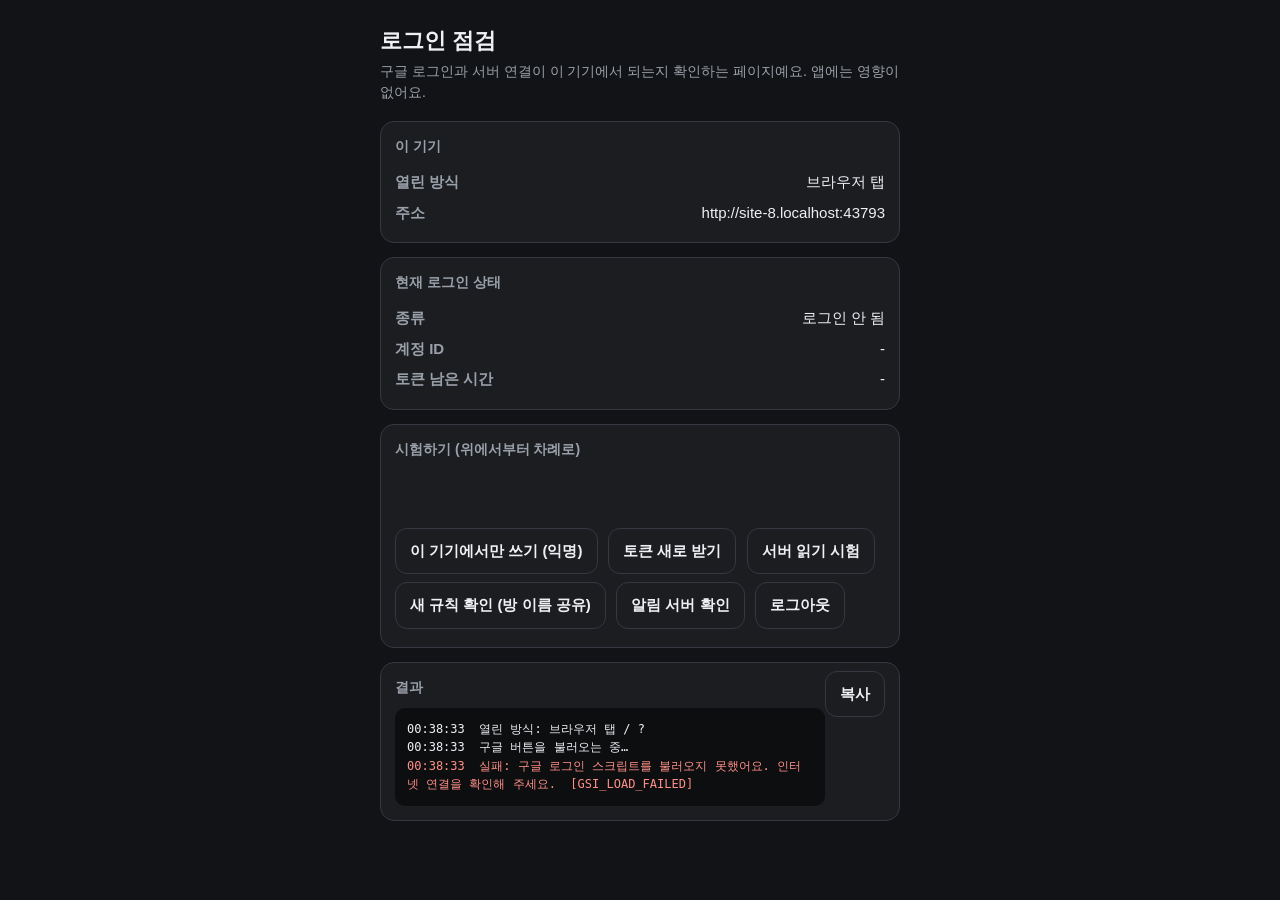
==== auth-test.html @ 1d43ffe3 "국어·수학 창 열 때 흰 화면 번쩍임 제거(불러온 뒤 부드럽게 나타남)" ====
<!DOCTYPE html>
<html lang="ko">
<head>
<meta charset="utf-8">
<meta name="viewport" content="width=device-width, initial-scale=1, viewport-fit=cover">
<title>로그인 점검</title>
<meta name="robots" content="noindex">
<meta name="apple-mobile-web-app-capable" content="yes">
<meta name="apple-mobile-web-app-title" content="로그인 점검">
<meta name="apple-mobile-web-app-status-bar-style" content="black">
<style>
  :root { color-scheme: dark; --line: #343840; --muted: #9aa0aa; --accent: #3d8bfd; }
  * { box-sizing: border-box; }
  body { margin: 0; padding: max(16px, env(safe-area-inset-top)) 16px 40px; background: #121316; color: #eef0f4; font: 16px/1.5 -apple-system, "Apple SD Gothic Neo", "Malgun Gothic", sans-serif; }
  main { max-width: 520px; margin: 0 auto; }
  h1 { margin: 8px 0 4px; font-size: 22px; }
  p.sub { margin: 0 0 18px; color: var(--muted); font-size: 14px; }
  section { margin: 0 0 14px; padding: 14px; border: 1px solid var(--line); border-radius: 14px; background: #1b1d21; }
  h2 { margin: 0 0 10px; font-size: 14px; color: var(--muted); font-weight: 700; }
  .row { display: flex; justify-content: space-between; gap: 12px; padding: 4px 0; font-size: 15px; }
  .row b { color: var(--muted); font-weight: 600; flex: none; }
  .row span { text-align: right; overflow-wrap: anywhere; }
  button { font: inherit; font-size: 15px; font-weight: 700; padding: 11px 14px; border: 1px solid var(--line); border-radius: 12px; background: transparent; color: #eef0f4; cursor: pointer; margin: 4px 6px 4px 0; }
  button:active { border-color: var(--accent); }
  button:disabled { opacity: .45; }
  #gbtn { min-height: 44px; margin: 4px 0 10px; }
  pre { margin: 0; padding: 12px; max-height: 280px; overflow: auto; border-radius: 10px; background: #0d0e10; font: 12px/1.55 ui-monospace, Menlo, monospace; white-space: pre-wrap; overflow-wrap: anywhere; }
  .ok { color: #6fd29a; } .bad { color: #ff8f86; }
</style>
</head>
<body>
<main>
  <h1>로그인 점검</h1>
  <p class="sub">구글 로그인과 서버 연결이 이 기기에서 되는지 확인하는 페이지예요. 앱에는 영향이 없어요.</p>

  <section>
    <h2>이 기기</h2>
    <div class="row"><b>열린 방식</b><span id="mode">-</span></div>
    <div class="row"><b>주소</b><span id="origin">-</span></div>
  </section>

  <section>
    <h2>현재 로그인 상태</h2>
    <div class="row"><b>종류</b><span id="kind">로그인 안 됨</span></div>
    <div class="row"><b>계정 ID</b><span id="uid">-</span></div>
    <div class="row"><b>토큰 남은 시간</b><span id="left">-</span></div>
  </section>

  <section>
    <h2>시험하기 (위에서부터 차례로)</h2>
    <div id="gbtn"></div>
    <button id="bAnon">이 기기에서만 쓰기 (익명)</button>
    <button id="bRefresh">토큰 새로 받기</button>
    <button id="bDb">서버 읽기 시험</button>
    <button id="bRules">새 규칙 확인 (방 이름 공유)</button>
    <button id="bPush">알림 서버 확인</button>
    <button id="bOut">로그아웃</button>
  </section>

  <section>
    <h2>결과 <button id="bCopy" style="float:right;margin:-6px 0 0">복사</button></h2>
    <pre id="log">(아직 아무것도 안 했어요)</pre>
  </section>
</main>
<script src="js/auth.js?v=20261002065147"></script>
<script>
(function () {
  var DB = "https://infinitesilmo-default-rtdb.asia-southeast1.firebasedatabase.app";
  function $(id) { return document.getElementById(id); }
  var logEl = $("log"), lines = [];
  function log(t, cls) {
    var time = new Date().toTimeString().slice(0, 8);
    lines.push(time + "  " + t);
    var d = document.createElement("div"); d.textContent = time + "  " + t; if (cls) d.className = cls;
    if (lines.length === 1) logEl.textContent = "";
    logEl.appendChild(d); logEl.scrollTop = logEl.scrollHeight;
  }
  var standalone = !!(navigator.standalone || (window.matchMedia && matchMedia("(display-mode: standalone)").matches));
  $("mode").textContent = standalone ? "홈 화면 앱" : "브라우저 탭";
  $("origin").textContent = location.origin;
  log("열린 방식: " + (standalone ? "홈 화면 앱" : "브라우저 탭") + " / " + (navigator.userAgent.match(/(iPad|iPhone|Macintosh|Windows|Android)[^)]*/) || ["?"])[0]);
  function render() {
    $("kind").textContent = fbAuth ? (fbAuth.kind === "google" ? "구글 계정" : "이 기기에서만 (익명)") : "로그인 안 됨";
    $("uid").textContent = fbAuth ? fbAuth.uid.slice(0, 6) + "…" + fbAuth.uid.slice(-4) : "-";
    var s = fbAuth ? Math.round((fbAuth.exp - Date.now()) / 1000) : 0;
    $("left").textContent = fbAuth ? (s > 0 ? Math.floor(s / 60) + "분 " + (s % 60) + "초" : "만료됨 (다음 요청 때 자동 갱신)") : "-";
  }
  setInterval(render, 1000); render();
  function done(a) { log("로그인 성공: " + (a.kind === "google" ? "구글 계정" : "익명") + ", 계정 ID " + a.uid.slice(0, 6) + "…", "ok"); render(); }
  function fail(e) { log("실패: " + authErrorText(e) + "  [" + (e && e.message) + "]", "bad"); }
  log("구글 버튼을 불러오는 중…");
  authRenderGoogleButton($("gbtn"), done, fail).then(function () { if ($("gbtn").children.length) log("구글 버튼을 불러왔어요. 눌러서 로그인해 보세요.", "ok"); });
  $("bAnon").onclick = function () { log("익명 로그인 요청…"); authSignInAnonymous().then(done, fail); };
  $("bRefresh").onclick = function () { if (!fbAuth) { log("먼저 로그인해 주세요.", "bad"); return; } log("토큰 갱신 요청…"); authRefresh().then(function (a) { log("갱신 성공. 새 토큰 " + Math.round((a.exp - Date.now()) / 60000) + "분짜리", "ok"); render(); }, fail); };
  $("bDb").onclick = function () {
    if (!fbAuth) { log("먼저 로그인해 주세요.", "bad"); return; }
    log("서버 읽기 요청…");
    authToken().then(function (t) {
      return fetch(DB + "/_authtest.json?auth=" + encodeURIComponent(t)).then(function (r) { return r.text().then(function (b) { return { r: r, b: b }; }); });
    }).then(function (x) {
      var ok = x.r.ok;
      log("서버 응답 " + x.r.status + " " + (x.b || "").slice(0, 120), ok ? "ok" : "bad");
      if (!ok && /expired|invalid|malformed/i.test(x.b)) log("→ 로그인 토큰을 서버가 받아들이지 않았어요.", "bad");
      else if (!ok) log("→ 로그인은 인정됐지만 이 경로의 서버 규칙이 막고 있어요. (아직 규칙을 바꾸기 전이면 정상일 수 있어요)");
      else log("→ 서버가 로그인 토큰을 받아들였어요.", "ok");
    }, fail);
  };
  $("bRules").onclick = function () {
    if (!fbAuth) { log("먼저 로그인해 주세요.", "bad"); return; }
    var code = "chk" + Math.random().toString(36).slice(2, 10), base = DB + "/v2/rooms/" + code, uid = fbAuth.uid;
    function call(tok, method, path, body) {
      return fetch(base + path + ".json?auth=" + encodeURIComponent(tok), { method: method, headers: { "Content-Type": "application/json" }, body: body === undefined ? undefined : JSON.stringify(body) })
        .then(function (r) { return r.text().then(function (b) { return { s: r.status, b: b }; }); });
    }
    log("새 규칙 확인: 임시 방(" + code + ")을 만들어 시험합니다…");
    authToken().then(function (t) {
      return call(t, "PUT", "/meta", { host: uid }).then(function (a) {
        log("① 방 정보 만들기 → " + a.s, a.s === 200 ? "ok" : "bad");
        if (a.s !== 200) { log("→ v2 규칙이 아직 게시되지 않았거나 문법 오류로 적용되지 않았어요.", "bad"); return; }
        return call(t, "PUT", "/members/" + uid, { name: "점검", day: "2000-01-01", share: false }).then(function (m) {      // 방 이름은 방 멤버만 쓸 수 있으므로 먼저 멤버로 등록
          log("② 방 멤버로 등록 → " + m.s, m.s === 200 ? "ok" : "bad");
          return call(t, "PUT", "/meta/title", "규칙확인").then(function (b) {
            log("③ 방 이름(title) 쓰기 → " + b.s, b.s === 200 ? "ok" : "bad");
            return call(t, "DELETE", "/members/" + uid).then(function () { return call(t, "DELETE", "/meta"); }).then(function (d) {
              log("④ 임시 방 지우기 → " + d.s, d.s === 200 ? "ok" : "bad");
              if (m.s !== 200) log("→ 점검을 끝까지 못 했어요. 위 ②의 응답 코드를 알려 주세요.", "bad");
              else if (b.s === 200) log("→ 새 규칙이 게시돼 있어요. (방 이름 공유 가능)", "ok");
              else log("→ 옛 규칙이에요. 새 규칙 전체를 다시 붙여넣어 게시해 주세요. (방 이름이 이 기기에만 저장돼요)", "bad");
            });
          });
        });
      });
    }).then(null, fail);
  };
  $("bPush").onclick = function () {
    if (!fbAuth) { log("먼저 로그인해 주세요.", "bad"); return; }
    log("알림 서버 확인 요청…");
    authToken().then(function (t) {
      return fetch("https://silmo-push.danny0119n.workers.dev/notify", { method: "POST", headers: { "Content-Type": "text/plain" }, body: JSON.stringify({ room: "zzzzzzzz", to: "ZZZZZZZZZZZZZZZZZZZZZZZZZZZZ", text: "점검", token: t }) })
        .then(function (r) { return r.text().then(function (b) { return { r: r, b: b }; }); });
    }).then(function (x) {
      log("알림 서버 응답 " + x.r.status + " " + (x.b || "").slice(0, 100), (x.r.status === 403) ? "ok" : "bad");
      if (x.r.status === 403 && /not a member/.test(x.b)) log("→ 새 알림 서버가 적용돼 있어요. (방 멤버가 아니라서 거절된 것이 정상)", "ok");
      else if (x.r.status === 400) log("→ 아직 옛 알림 서버예요. 배포가 끝나려면 1~2분 기다린 뒤 다시 눌러 보세요.", "bad");
      else log("→ 예상 밖의 응답이에요. 이 결과를 그대로 알려 주세요.", "bad");
    }, function (e) { log("알림 서버에 연결하지 못했어요: " + (e && e.message), "bad"); });
  };
  $("bOut").onclick = function () { authSignOut(); log("로그아웃했어요."); render(); };
  $("bCopy").onclick = function () {
    var t = lines.join("\n"), b = this;
    function okc() { b.textContent = "복사했어요"; setTimeout(function () { b.textContent = "복사"; }, 1500); }
    try { navigator.clipboard.writeText(t).then(okc, function () { getSelection().selectAllChildren(logEl); }); } catch (e) { getSelection().selectAllChildren(logEl); }
  };
})();
</script>
</body>
</html>
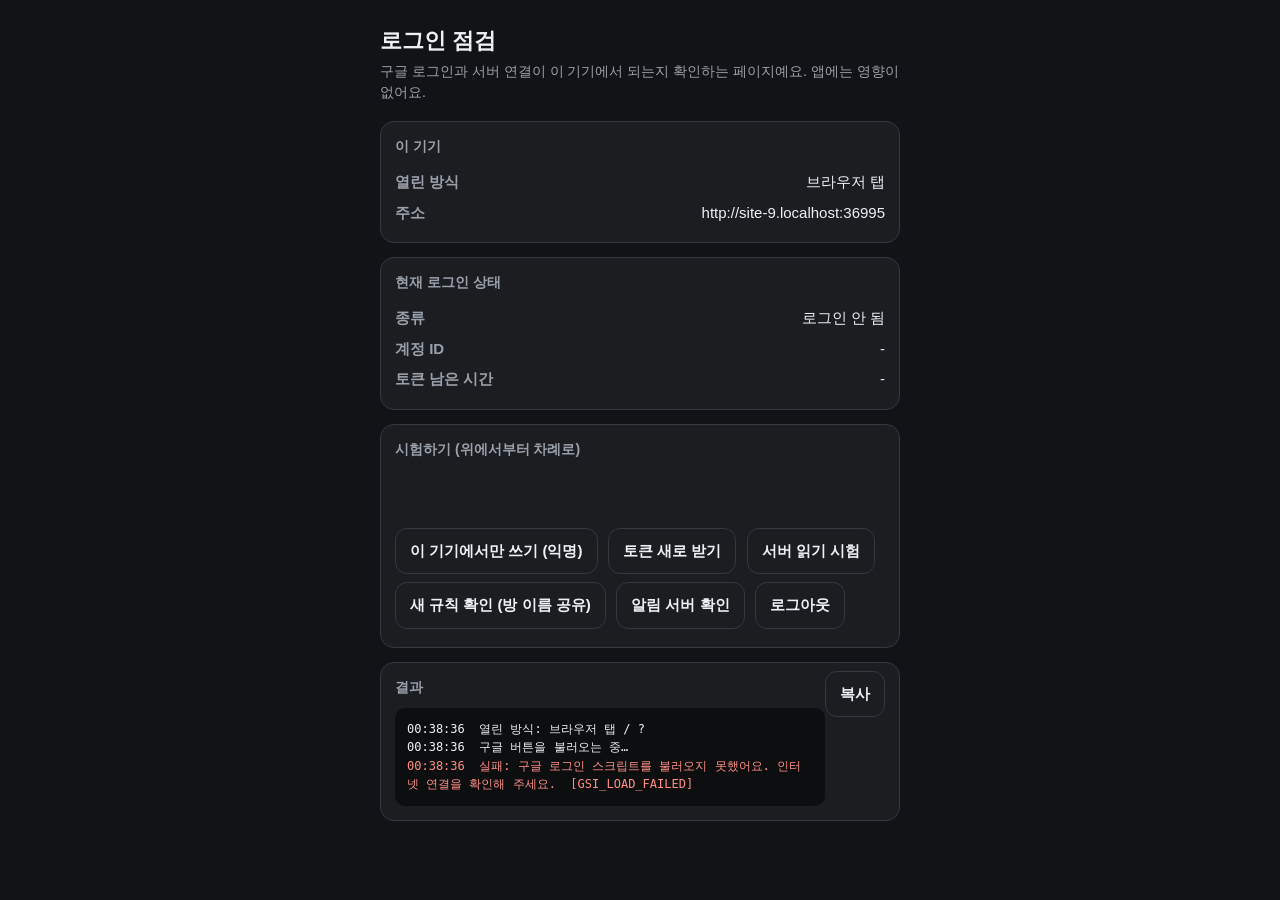
==== commit cc30d574: "국어·수학 창 미리 불러 두기: 열 때 로딩·흰 화면 없이 바로 표시, 홈 화면 앱은 전체화면 전환 생략" ====
--- a/auth-test.html
+++ b/auth-test.html
@@ -62,7 +62,7 @@
     <pre id="log">(아직 아무것도 안 했어요)</pre>
   </section>
 </main>
-<script src="js/auth.js?v=20261002065147"></script>
+<script src="js/auth.js?v=20261002065425"></script>
 <script>
 (function () {
   var DB = "https://infinitesilmo-default-rtdb.asia-southeast1.firebasedatabase.app";
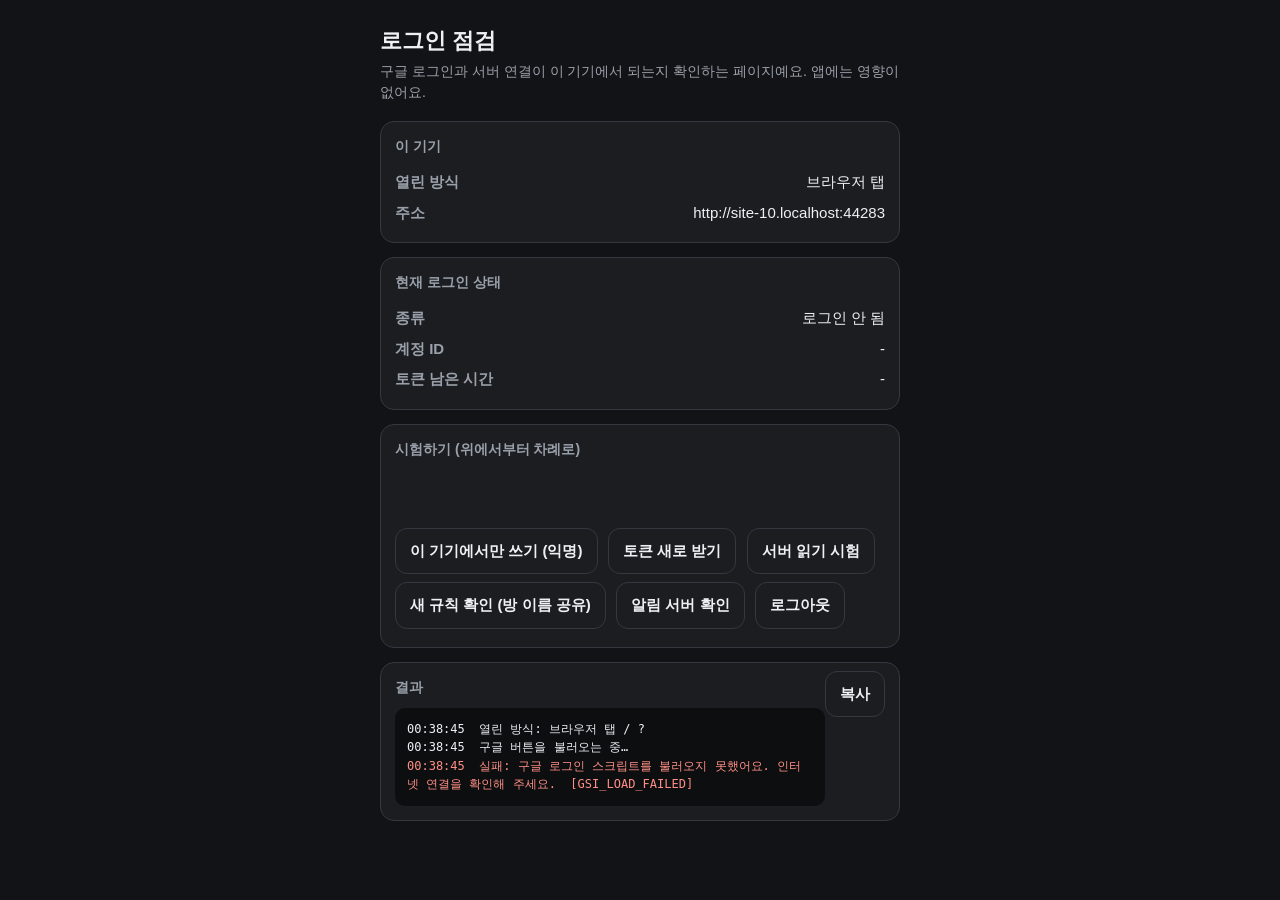
==== commit 86885777: "채팅 사진 보내기(압축 JPEG, 규칙 i 칸 추가), 사진이 있는 대화는 새 메시지만 받기" ====
--- a/auth-test.html
+++ b/auth-test.html
@@ -62,7 +62,7 @@
     <pre id="log">(아직 아무것도 안 했어요)</pre>
   </section>
 </main>
-<script src="js/auth.js?v=20261002065425"></script>
+<script src="js/auth.js?v=20261002071203"></script>
 <script>
 (function () {
   var DB = "https://infinitesilmo-default-rtdb.asia-southeast1.firebasedatabase.app";
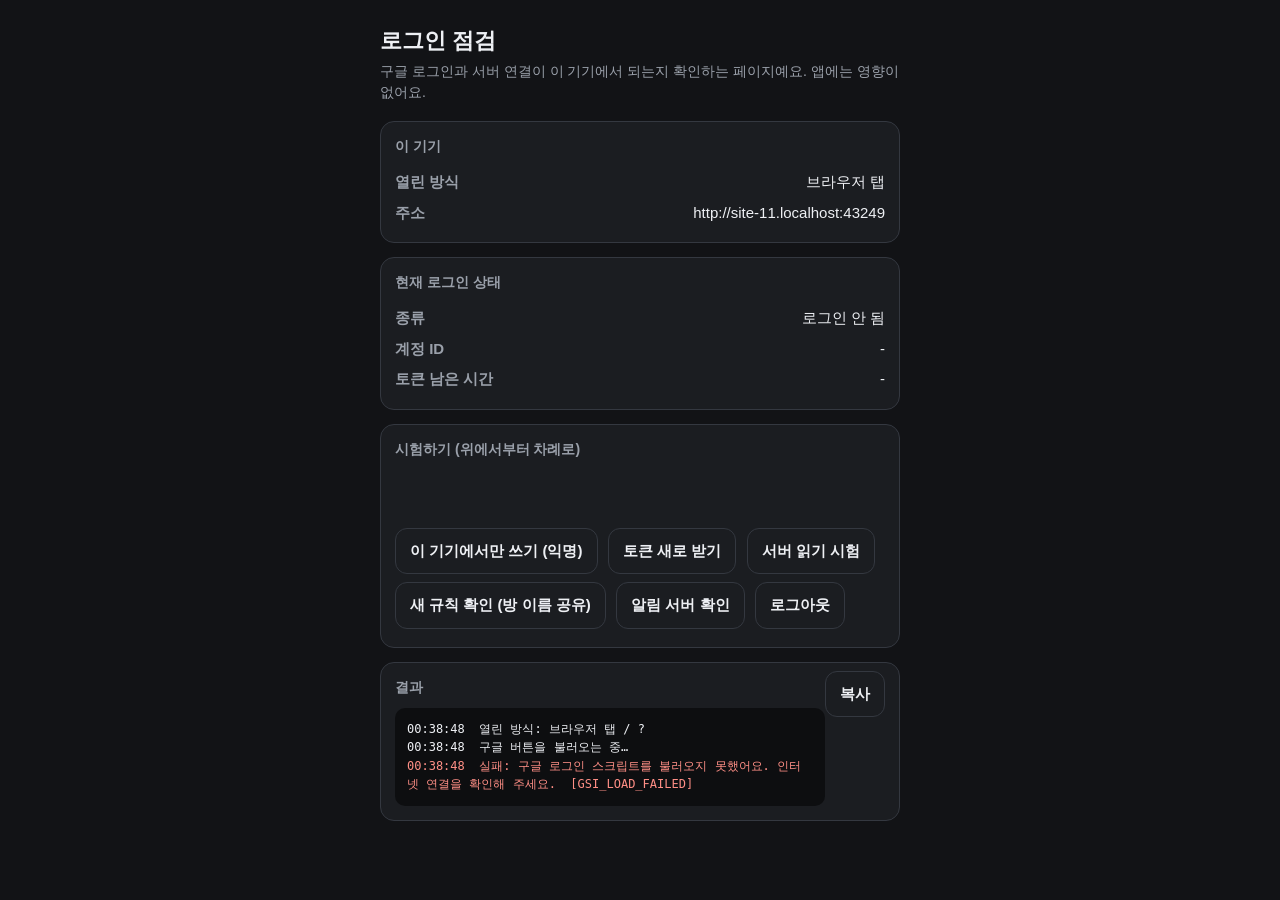
==== commit 33681acf: "채팅 사진: 고르면 입력줄 위에 미리보기로 띄우고 보내기를 눌러야 전송" ====
--- a/auth-test.html
+++ b/auth-test.html
@@ -62,7 +62,7 @@
     <pre id="log">(아직 아무것도 안 했어요)</pre>
   </section>
 </main>
-<script src="js/auth.js?v=20261002071203"></script>
+<script src="js/auth.js?v=20261002072512"></script>
 <script>
 (function () {
   var DB = "https://infinitesilmo-default-rtdb.asia-southeast1.firebasedatabase.app";
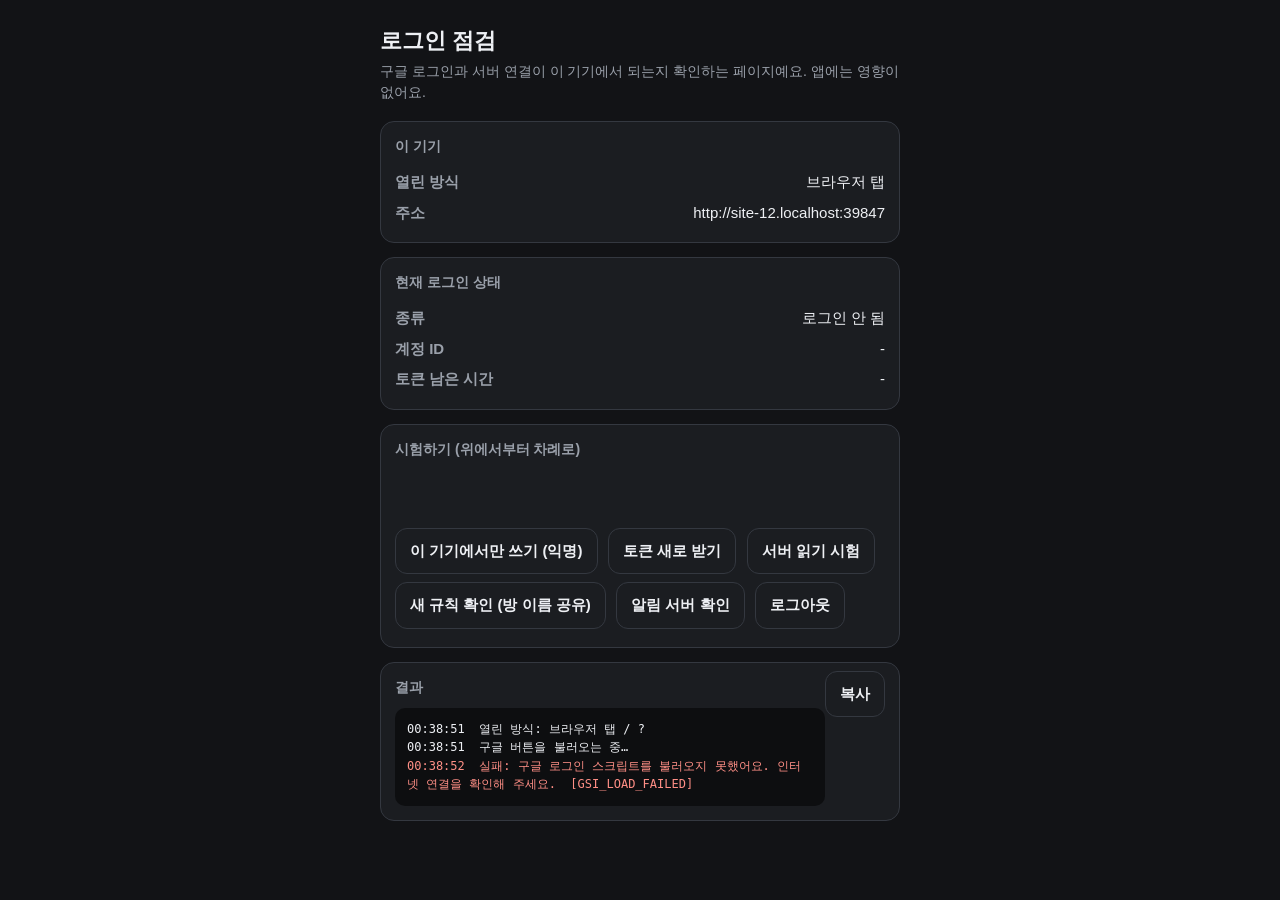
==== commit 6c865960: "채팅 사진: 새 메시지만 받을 때 기기 시계 차이를 견디게 하고, 읽음 표시는 쌓인 상대 메시지 전체 기준으로" ====
--- a/auth-test.html
+++ b/auth-test.html
@@ -62,7 +62,7 @@
     <pre id="log">(아직 아무것도 안 했어요)</pre>
   </section>
 </main>
-<script src="js/auth.js?v=20261002072512"></script>
+<script src="js/auth.js?v=20261002073142"></script>
 <script>
 (function () {
   var DB = "https://infinitesilmo-default-rtdb.asia-southeast1.firebasedatabase.app";
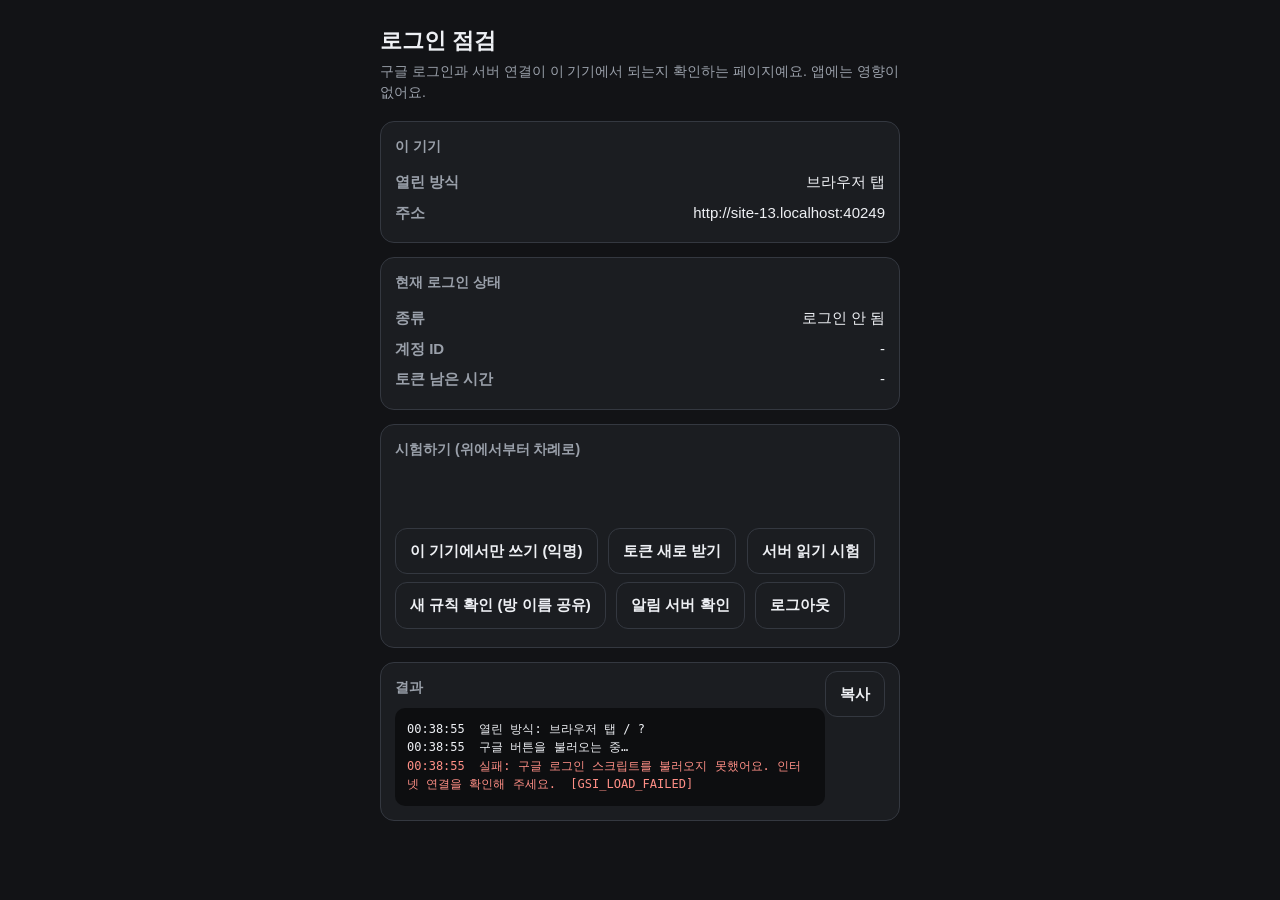
==== commit 37e34146: "채팅 사진을 눌러도 키보드가 내려가지 않게" ====
--- a/auth-test.html
+++ b/auth-test.html
@@ -62,7 +62,7 @@
     <pre id="log">(아직 아무것도 안 했어요)</pre>
   </section>
 </main>
-<script src="js/auth.js?v=20261002073142"></script>
+<script src="js/auth.js?v=20261002073748"></script>
 <script>
 (function () {
   var DB = "https://infinitesilmo-default-rtdb.asia-southeast1.firebasedatabase.app";
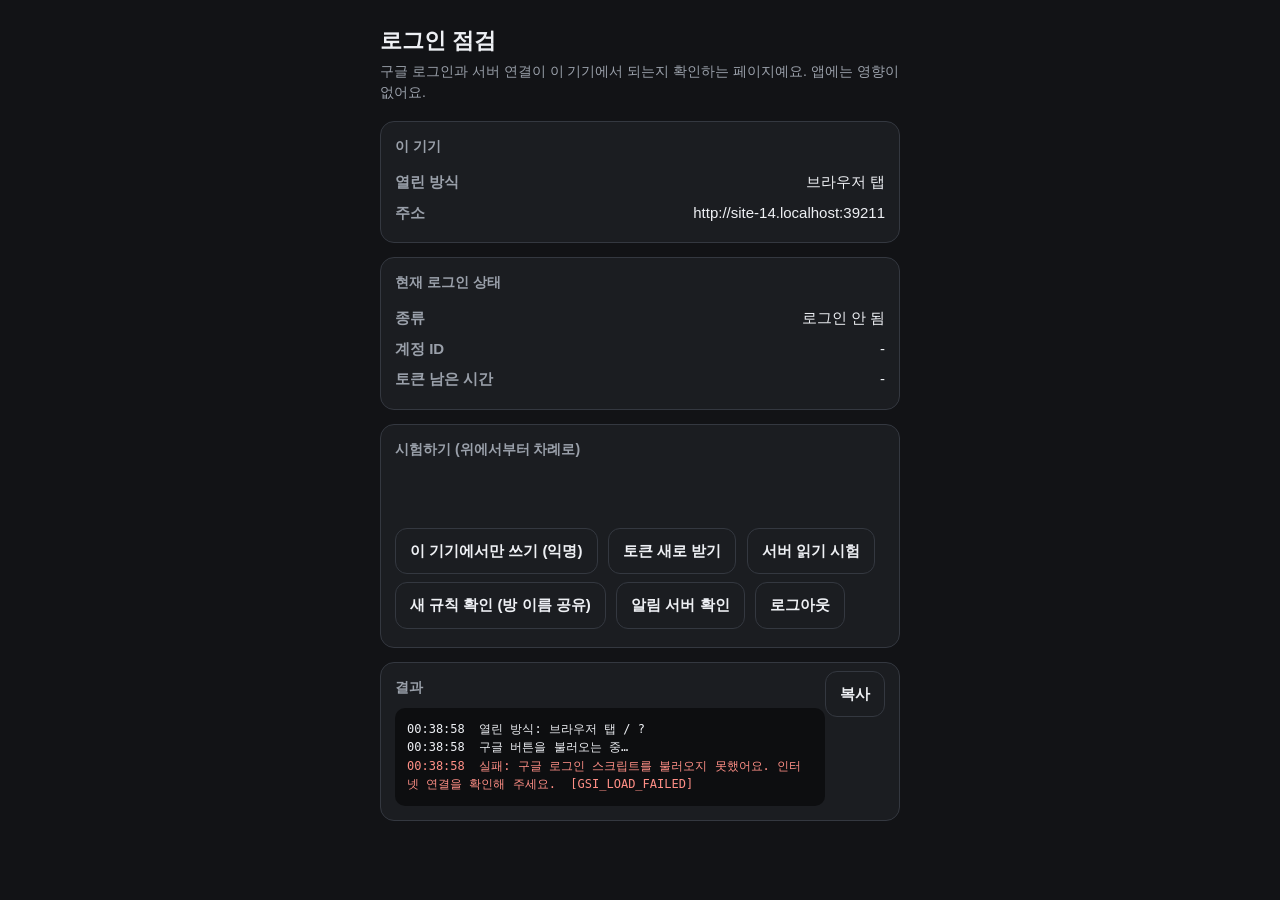
==== commit 0121884a: "시계 왼쪽 아래 버튼으로 버전 1 시계 모양 전환" ====
--- a/auth-test.html
+++ b/auth-test.html
@@ -62,7 +62,7 @@
     <pre id="log">(아직 아무것도 안 했어요)</pre>
   </section>
 </main>
-<script src="js/auth.js?v=20261002073748"></script>
+<script src="js/auth.js?v=20261002135522"></script>
 <script>
 (function () {
   var DB = "https://infinitesilmo-default-rtdb.asia-southeast1.firebasedatabase.app";
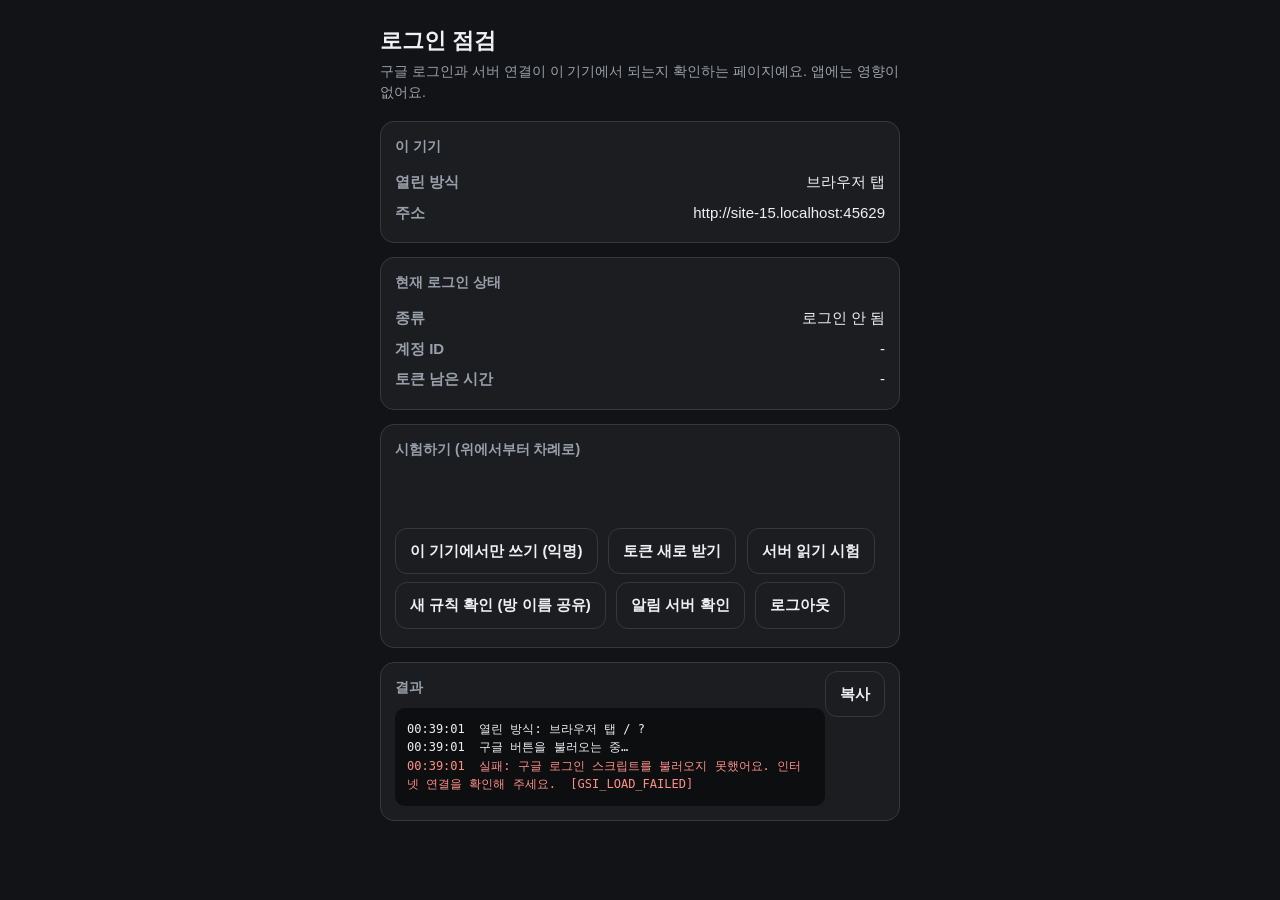
==== commit 2779589e: "시계 모양 전환을 슬라이드 스위치로 교체, 국어·수학 시계에도 추가" ====
--- a/auth-test.html
+++ b/auth-test.html
@@ -62,7 +62,7 @@
     <pre id="log">(아직 아무것도 안 했어요)</pre>
   </section>
 </main>
-<script src="js/auth.js?v=20261002135522"></script>
+<script src="js/auth.js?v=20261002135938"></script>
 <script>
 (function () {
   var DB = "https://infinitesilmo-default-rtdb.asia-southeast1.firebasedatabase.app";
